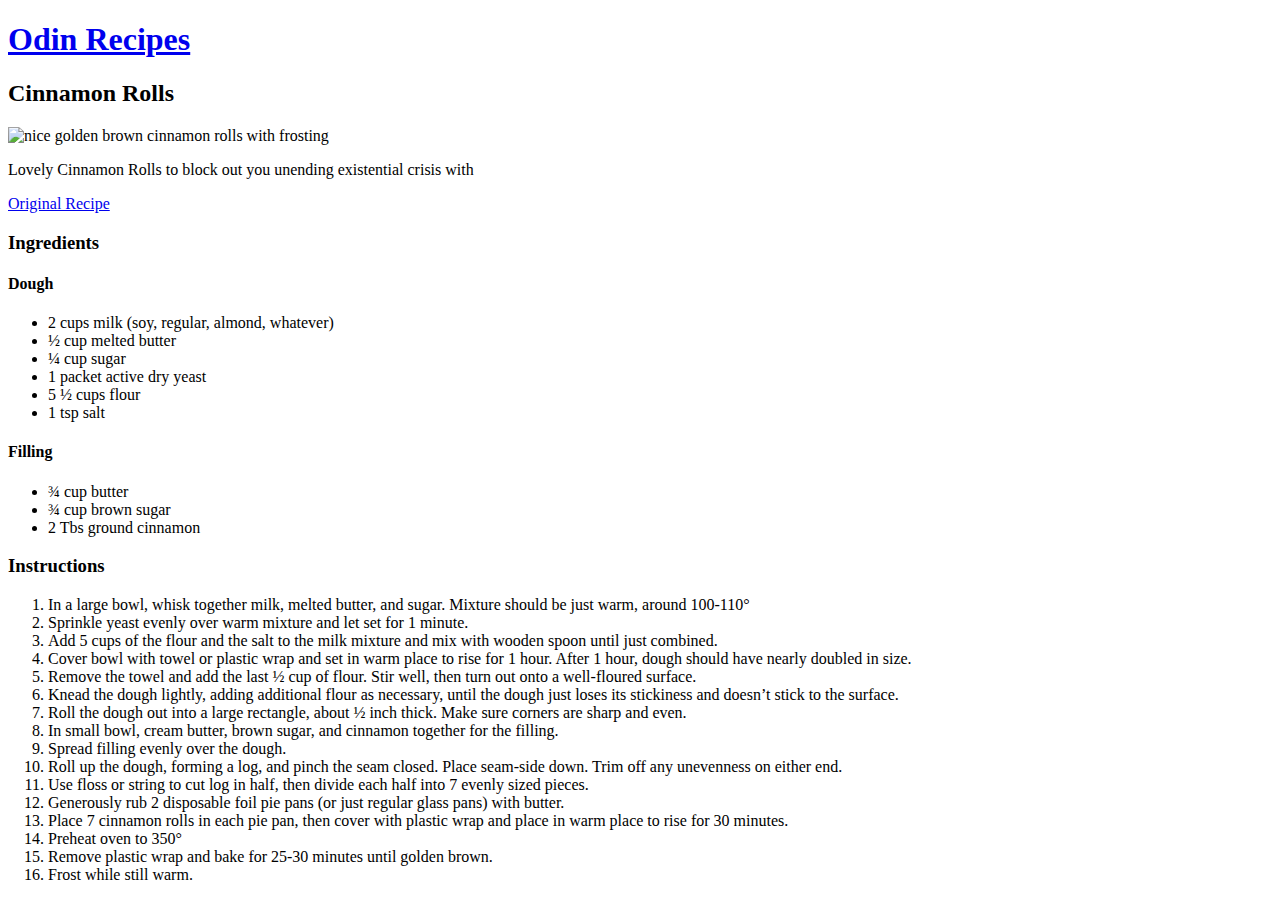
==== recipes/cinnamon-rolls.html @ 8bb10440 "Added additional recipes and added a main header so that we can navigate back to the home page" ====
<!DOCTYPE html>
<html lang="en">
<meta charset="UTF-8">

<head><h1><a href="../index.html">Odin Recipes</a></h1></head>

<head><h2>Cinnamon Rolls</h2></head>

    <body>
        <img src="../images/cinnamon-rolls.jpg" alt="nice golden brown cinnamon rolls with frosting">

        <p>
            <p><!-- description of recipe-->Lovely Cinnamon Rolls to block out you unending existential crisis with</p>
            <p><a href="https://tasty.co/recipe/the-best-ever-vegan-cinnamon-rolls">Original Recipe</a></p>
        </p>

        <p>
            <h3>Ingredients</h3>
            
            <h4>Dough</h4>
            <ul>
                <li>2 cups milk (soy, regular, almond, whatever)</li>
                <li>½ cup melted butter</li>
                <li>¼ cup sugar</li>
                <li>1 packet active dry yeast</li>
                <li>5 ½ cups flour</li>
                <li>1 tsp salt</li>
            </ul>
            <h4>Filling</h4>
            <ul>
                <li>¾ cup butter</li>
                <li>¾ cup brown sugar</li>
                <li>2 Tbs ground cinnamon</li>
            </ul>
        </p>

        <p>
            <h3>Instructions</h3>
            <ol>
                <li>In a large bowl, whisk together milk, melted butter, and sugar.  Mixture should be just warm, around 100-110°</li>
                <li>Sprinkle yeast evenly over warm mixture and let set for 1 minute.</li>
                <li>Add 5 cups of the flour and the salt to the milk mixture and mix with wooden spoon until just combined.</li>
                <li>Cover bowl with towel or plastic wrap and set in warm place to rise for 1 hour. After 1 hour, dough should have nearly doubled in size.</li>
                <li>Remove the towel and add the last ½ cup of flour.  Stir well, then turn out onto a well-floured surface.</li>
                <li>Knead the dough lightly, adding additional flour as necessary, until the dough just loses its stickiness and doesn’t stick to the surface.</li>
                <li>Roll the dough out into a large rectangle, about ½ inch thick.  Make sure corners are sharp and even.</li>
                <li>In small bowl, cream butter, brown sugar, and cinnamon together for the filling.  </li>
                <li>Spread filling evenly over the dough.</li>
                <li>Roll up the dough, forming a log, and pinch the seam closed.  Place seam-side down.  Trim off any unevenness on either end.</li>
                <li>Use floss or string to cut log in half, then divide each half into 7 evenly sized pieces.</li>
                <li>Generously rub 2 disposable foil pie pans (or just regular glass pans) with butter.</li>
                <li>Place 7 cinnamon rolls in each pie pan, then cover with plastic wrap and place in warm place to rise for 30 minutes.</li>
                <li>Preheat oven to 350°</li>
                <li>Remove plastic wrap and bake for 25-30 minutes until golden brown.</li>
                <li>Frost while still warm.</li>
            </ol>    

        </p>

    </body>   
    
</html>
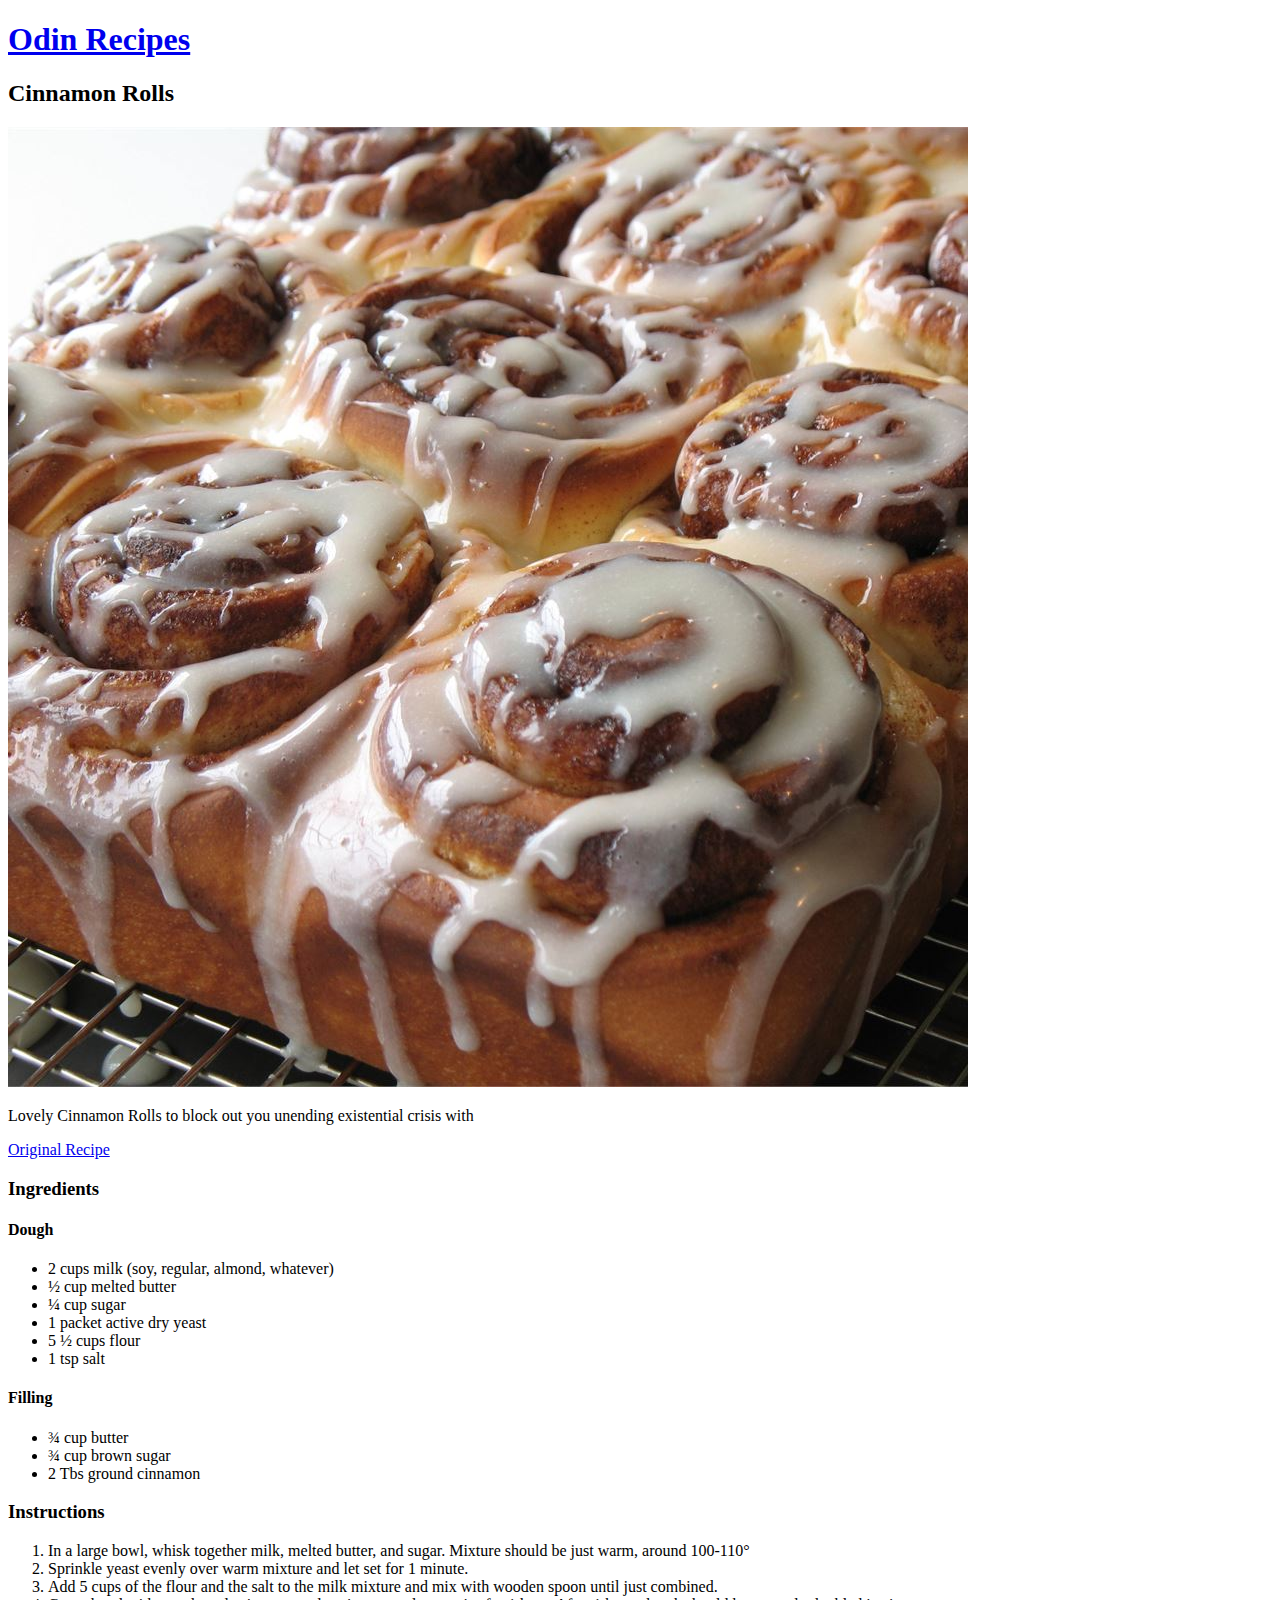
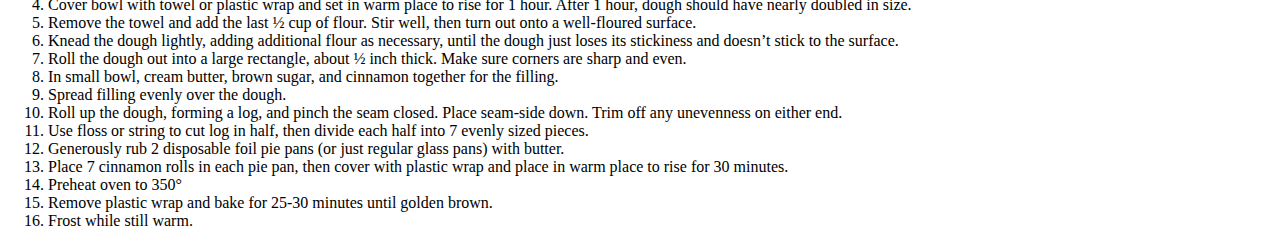
==== commit 4b7c6cd9: "added css styling and created styles.css" ====
--- a/recipes/cinnamon-rolls.html
+++ b/recipes/cinnamon-rolls.html
@@ -2,7 +2,10 @@
 <html lang="en">
 <meta charset="UTF-8">
 
-<head><h1><a href="../index.html">Odin Recipes</a></h1></head>
+<head>
+    <link rel="stylesheet" href="../styles.css">
+    <h1><a href="../index.html">Odin Recipes</a></h1>
+</head>
 
 <head><h2>Cinnamon Rolls</h2></head>
 
